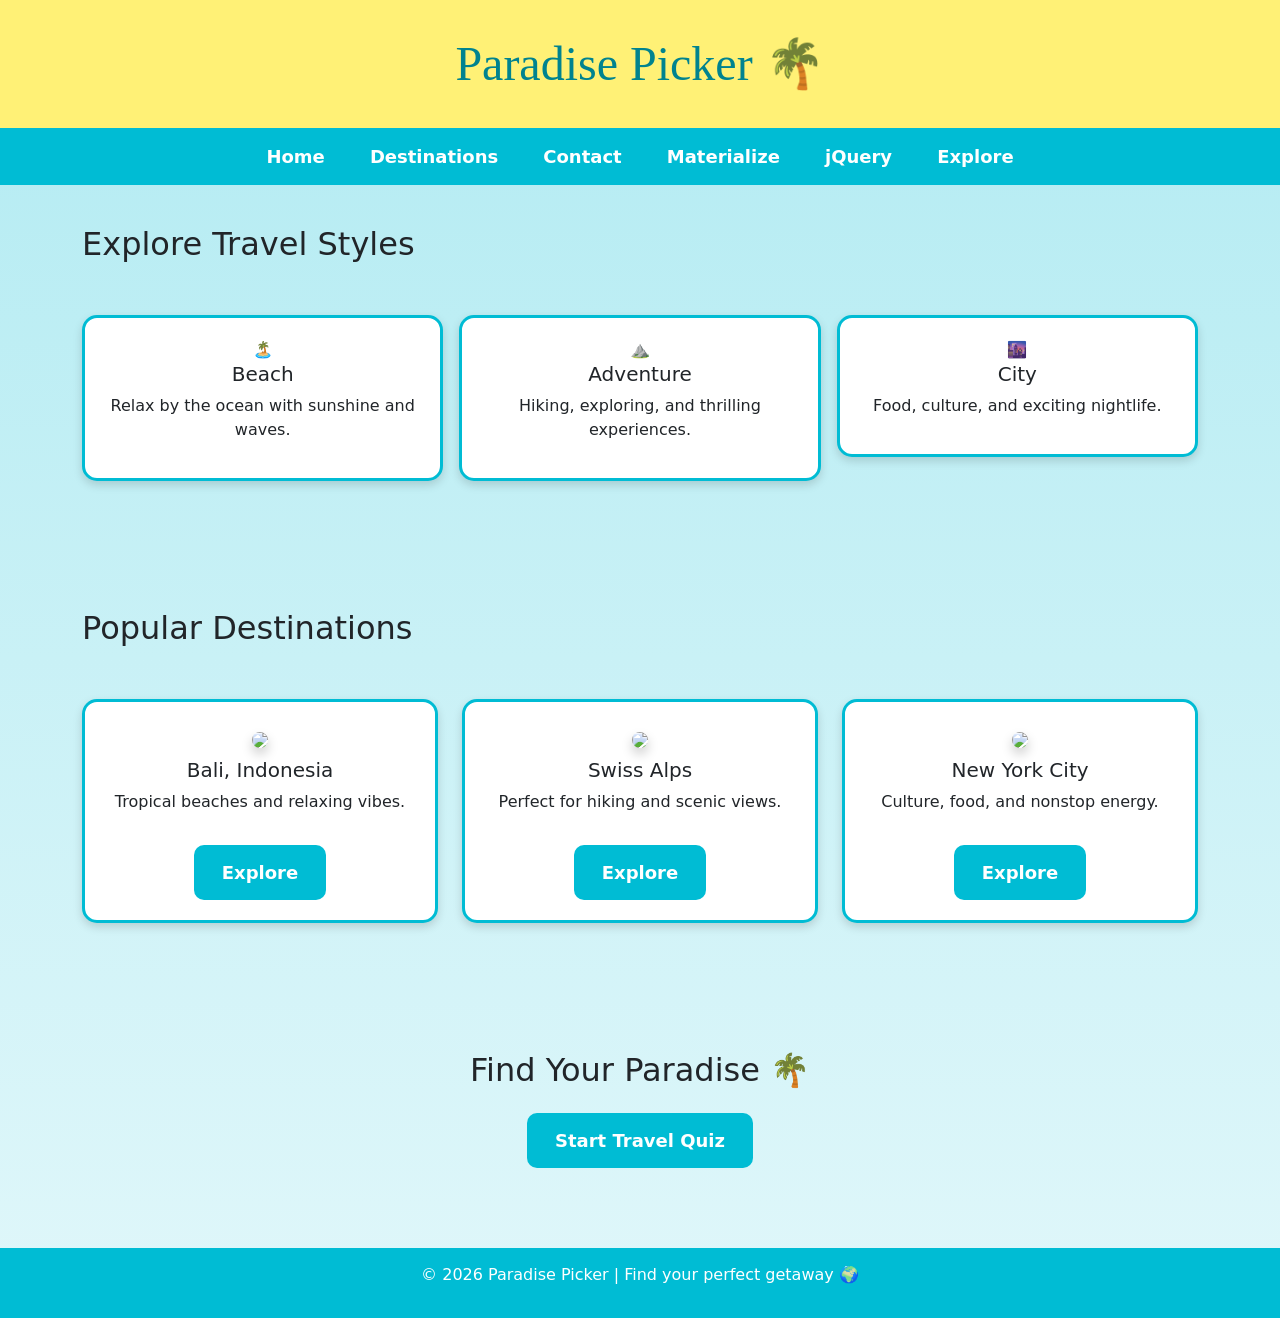
==== bootstrap.html @ a46cc31e "Add files via upload" ====
<!DOCTYPE html>
<html lang="en">
<head>
  <meta charset="UTF-8">
  <meta name="viewport" content="width=device-width, initial-scale=1.0">
  <title>Paradise Picker - Bootstrap Page</title>

 
  <link rel="stylesheet" href="styles.css">

  <!-- Bootstrap -->
  <link href="https://cdn.jsdelivr.net/npm/bootstrap@5.3.2/dist/css/bootstrap.min.css" rel="stylesheet">
</head>

<body>


<header>
  <h1>Paradise Picker 🌴</h1>
</header>

<!-- NAV -->
<nav>
  <a href="index.html">Home</a>
<a href="destination.html">Destinations</a>
<a href="contact.html">Contact</a>
<a href="materialize.html">Materialize</a>
<a href="jquery.html">jQuery</a>
<a href="bootstrap.html">Explore</a>
</nav>

<!-- ===================== -->
<!-- EXERCISE 1: GRID -->
<!-- ===================== -->
<div class="container">
  <h2>Explore Travel Styles</h2>

  <div class="row g-3 mt-3">
    <div class="col-12 col-md-4">
      <div class="info-box text-center">
        🏝️ <h5>Beach</h5>
        <p>Relax by the ocean with sunshine and waves.</p>
      </div>
    </div>

    <div class="col-12 col-md-4">
      <div class="info-box text-center">
        ⛰️ <h5>Adventure</h5>
        <p>Hiking, exploring, and thrilling experiences.</p>
      </div>
    </div>

    <div class="col-12 col-md-4">
      <div class="info-box text-center">
        🌆 <h5>City</h5>
        <p>Food, culture, and exciting nightlife.</p>
      </div>
    </div>
  </div>
</div>

<!-- ===================== -->
<!-- EXERCISE 5: CARDS -->
<!-- ===================== -->
<div class="container">
  <h2 class="mt-5">Popular Destinations</h2>

  <div class="row g-4 mt-2">

    <div class="col-12 col-md-4">
      <div class="info-box text-center">
        <img src="https://picsum.photos/300/200?random=1">
        <h5>Bali, Indonesia</h5>
        <p>Tropical beaches and relaxing vibes.</p>
        <button class="destination-button">Explore</button>
      </div>
    </div>

    <div class="col-12 col-md-4">
      <div class="info-box text-center">
        <img src="https://picsum.photos/300/200?random=2">
        <h5>Swiss Alps</h5>
        <p>Perfect for hiking and scenic views.</p>
        <button class="destination-button">Explore</button>
      </div>
    </div>

    <div class="col-12 col-md-4">
      <div class="info-box text-center">
        <img src="https://picsum.photos/300/200?random=3">
        <h5>New York City</h5>
        <p>Culture, food, and nonstop energy.</p>
        <button class="destination-button">Explore</button>
      </div>
    </div>

  </div>
</div>

<!-- ===================== -->
<!-- EXERCISE 6: MODAL FORM -->
<!-- ===================== -->
<div class="container text-center mt-5">
  <h2>Find Your Paradise 🌴</h2>

  <button class="destination-button" data-bs-toggle="modal" data-bs-target="#quizModal">
    Start Travel Quiz
  </button>
</div>

<div class="modal fade" id="quizModal">
  <div class="modal-dialog">
    <div class="modal-content">

      <form>
        <div class="modal-header">
          <h5 class="modal-title">Travel Quiz</h5>
          <button class="btn-close" data-bs-dismiss="modal"></button>
        </div>

        <div class="modal-body">

          <div class="mb-3">
            <label class="form-label">Preferred Climate</label>
            <select class="form-select">
              <option>Warm</option>
              <option>Cold</option>
              <option>Moderate</option>
            </select>
          </div>

          <div class="mb-3">
            <label class="form-label">Activity Type</label><br>
            <input type="radio" name="activity"> Relaxing<br>
            <input type="radio" name="activity"> Adventure<br>
            <input type="radio" name="activity"> City Exploring
          </div>

          <div class="mb-3">
            <label class="form-label">Budget ($)</label>
            <input type="number" class="form-control" placeholder="Enter budget">
          </div>

        </div>

        <div class="modal-footer">
          <button type="button" class="button-link" data-bs-dismiss="modal">Close</button>
          <button type="submit" class="destination-button">Get Results</button>
        </div>
      </form>

    </div>
  </div>
</div>

<!-- FOOTER -->
<footer>
  <p>© 2026 Paradise Picker | Find your perfect getaway 🌍</p>
</footer>

<!-- Bootstrap JS -->
<script src="https://cdn.jsdelivr.net/npm/bootstrap@5.3.2/dist/js/bootstrap.bundle.min.js"></script>

</body>
</html>
---- styles.css ----
/* Page Style */
body{
font-family:'Poppins', sans-serif;
margin:0;
background: linear-gradient(#b2ebf2,#e0f7fa);
color:#033c44;
}

/* Header */
header{
background:#fff176;
padding:35px;
text-align:center;
}

header h1{
font-family:'Pacifico', cursive;
font-size:48px;
color:#00838f;
margin:0;
}

/* Navigation Bar */
nav{
background:#00bcd4;
padding:15px;
text-align:center;
}

nav a{
color:white;
margin:0 20px;
font-size:18px;
font-weight:600;
text-decoration:none;
}

nav a:hover{
color:#fff176;
}

/* Main Content */
.container{
padding:40px;
max-width:900px;
margin:auto;
}

/* Images */
img{
width:300px;
border-radius:12px;
margin:10px;
box-shadow:0 6px 12px rgba(0,0,0,0.2);
}

/* Table */
table{
border-collapse:collapse;
margin-top:20px;
width:100%;
background:white;
}

th{
background:#00bcd4;
color:white;
}

table, th, td{
border:1px solid #033c44;
padding:10px;
}

/* Lists */
ul{
line-height:1.8;
}

/* Aside box */
aside{
background:#b2ebf2;
padding:20px;
margin-top:25px;
border-left:6px solid #00bcd4;
border-radius:10px;
}

/* Contact Form */
form{
background:white;
padding:20px;
width:350px;
margin:auto;
border-radius:12px;
box-shadow:0 6px 12px rgba(0,0,0,0.2);
}

input, textarea{
width:90%;
padding:8px;
margin-top:5px;
margin-bottom:15px;
border-radius:5px;
border:1px solid #ccc;
}

button{
background:#00bcd4;
color:white;
border:none;
padding:10px 20px;
font-weight:bold;
cursor:pointer;
border-radius:6px;
}

button:hover{
background:#00838f;
}

/* Footer */
footer{
background:#00bcd4;
color:white;
text-align:center;
padding:15px;
margin-top:40px;
}
.image-row{
display:flex;
justify-content:center;
gap:20px;
flex-wrap:wrap;
margin-top:20px;
}

.image-row img{
width:250px;
height:180px;
object-fit:cover;
border-radius:12px;
box-shadow:0 6px 12px rgba(0,0,0,0.2);
}
.button-link{
display:inline-block;
background:#00bcd4;
color:white;
padding:12px 25px;
margin-top:15px;
text-decoration:none;
font-weight:bold;
border-radius:8px;
}

.button-link:hover{
background:#00838f;
}
/* Page background */
body{
background: linear-gradient(#b2ebf2, #e0f7fa);
font-family: 'Poppins', sans-serif;
}

/* Layout for Top 20 page */
.page-layout{
display:flex;
max-width:1100px;
margin:auto;
gap:30px;
padding:30px;
align-items:flex-start;
}

/* Main content */
main{
flex:3;
background:white;
padding:25px;
border-radius:10px;
}

/* Sidebar */
.sidebar{
flex:1;
background:#b2ebf2;
padding:20px;
border-radius:10px;
}

/* Sidebar items */
.sidebar-item{
margin-bottom:25px;
text-align:center;
}

/* Sidebar images */
.sidebar-item img{
width:100%;
max-width:220px;
height:140px;
object-fit:cover;
border-radius:10px;
box-shadow:0 4px 10px rgba(0,0,0,0.2);
}

/* Sidebar text */
.sidebar-item p{
margin:5px 0 0 0;
font-size:14px;
}
.info-box{
background:#ffffff;
padding:20px;
border-radius:15px;
border:3px solid #00bcd4;
margin-top:20px;
box-shadow:0 4px 10px rgba(0,0,0,0.15);
}
.destination-button{
background:#00bcd4;
color:white;
padding:14px 28px;
border:none;
border-radius:10px;
font-size:18px;
font-weight:bold;
cursor:pointer;
margin-top:15px;
}

.destination-button:hover{
background:#00838f;
transform:scale(1.05);
transition:0.3s;
}

#destination-result{
margin-top:20px;
font-size:20px;
color:#033c44;
}
/* Top contact info bar */
.top-contact{
background:#00bcd4;
color:white;
padding:8px 20px;
text-align:right;
font-size:14px;
}

.top-contact a{
color:#fff176;
text-decoration:none;
}

.top-contact a:hover{
text-decoration:underline;
}
/* Top contact bar */
.top-contact{
background:#00bcd4;
color:white;
padding:8px 20px;
display:flex;
justify-content:flex-end;
align-items:center;
gap:15px;
font-size:14px;
}

/* Links in contact bar */
.top-contact a{
color:#fff176;
text-decoration:none;
}

/* Travel tip button */
.tip-button{
background:#00bcd4;
color:white;
border:none;
padding:6px 12px;
border-radius:6px;
font-size:13px;
cursor:pointer;
}

.tip-button:hover{
background:#00838f;
}
#form-response{
margin-top:15px;
font-weight:bold;
}
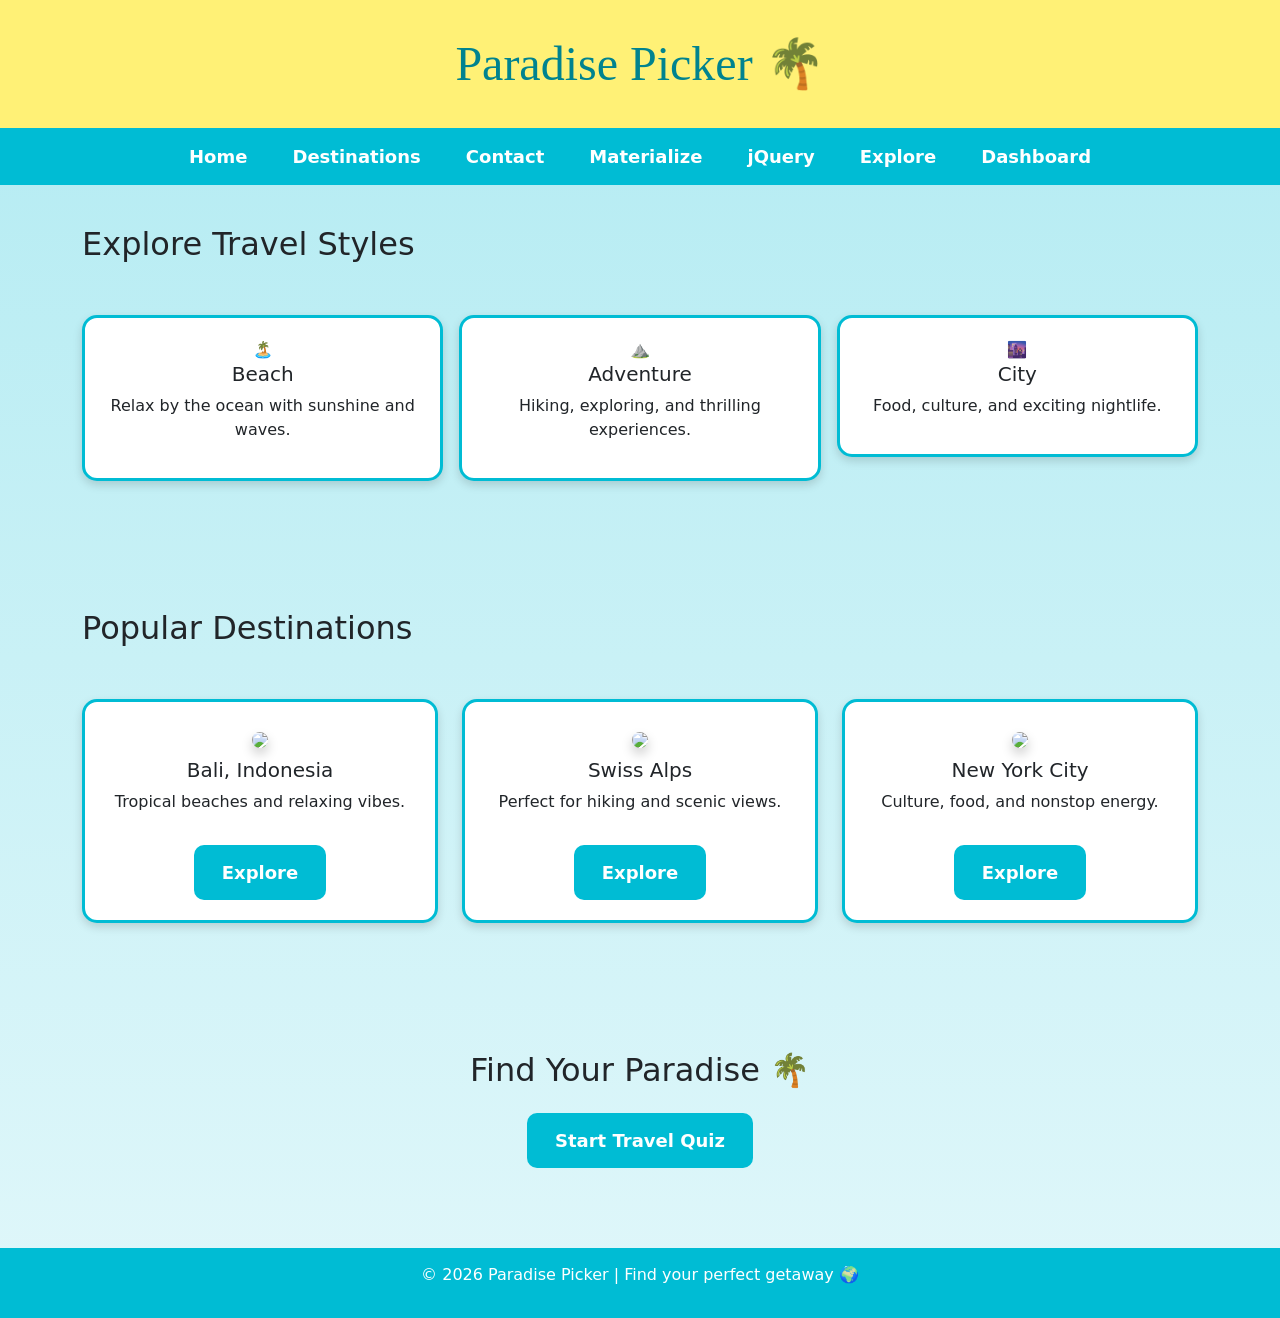
==== commit e7bacd7c: "bootstrap.html" ====
--- a/bootstrap.html
+++ b/bootstrap.html
@@ -27,6 +27,7 @@
 <a href="materialize.html">Materialize</a>
 <a href="jquery.html">jQuery</a>
 <a href="bootstrap.html">Explore</a>
+  <a href="dashboard.html">Dashboard</a>
 </nav>
 
 <!-- ===================== -->
@@ -72,7 +73,7 @@
         <img src="https://picsum.photos/300/200?random=1">
         <h5>Bali, Indonesia</h5>
         <p>Tropical beaches and relaxing vibes.</p>
-        <button class="destination-button">Explore</button>
+        <button class="destination-button" onclick="showDestination('bali')">Explore</button>
       </div>
     </div>
 
@@ -81,8 +82,7 @@
         <img src="https://picsum.photos/300/200?random=2">
         <h5>Swiss Alps</h5>
         <p>Perfect for hiking and scenic views.</p>
-        <button class="destination-button">Explore</button>
-      </div>
+<button class="destination-button" onclick="showDestination('swiss')">Explore</button>      </div>
     </div>
 
     <div class="col-12 col-md-4">
@@ -90,13 +90,13 @@
         <img src="https://picsum.photos/300/200?random=3">
         <h5>New York City</h5>
         <p>Culture, food, and nonstop energy.</p>
-        <button class="destination-button">Explore</button>
+        <button class="destination-button" onclick="showDestination('nyc')">Explore</button>
       </div>
     </div>
 
   </div>
 </div>
-
+<div id="destination-result" class="text-center"></div>
 <!-- ===================== -->
 <!-- EXERCISE 6: MODAL FORM -->
 <!-- ===================== -->
@@ -160,6 +160,20 @@
 
 <!-- Bootstrap JS -->
 <script src="https://cdn.jsdelivr.net/npm/bootstrap@5.3.2/dist/js/bootstrap.bundle.min.js"></script>
+<script>
+function showDestination(place) {
+  let result = document.getElementById("destination-result");
 
+  if (place === "bali") {
+    result.innerHTML = "🌴 Bali is perfect for relaxing beaches, temples, and tropical weather. Great for a peaceful getaway!";
+  } 
+  else if (place === "swiss") {
+    result.innerHTML = "⛰️ The Swiss Alps are ideal for hiking, skiing, and amazing mountain views. Perfect for adventure lovers!";
+  } 
+  else if (place === "nyc") {
+    result.innerHTML = "🌆 New York City offers incredible food, shopping, and entertainment. Perfect for a fast-paced city trip!";
+  }
+}
+</script>
 </body>
-</html>+</html>
